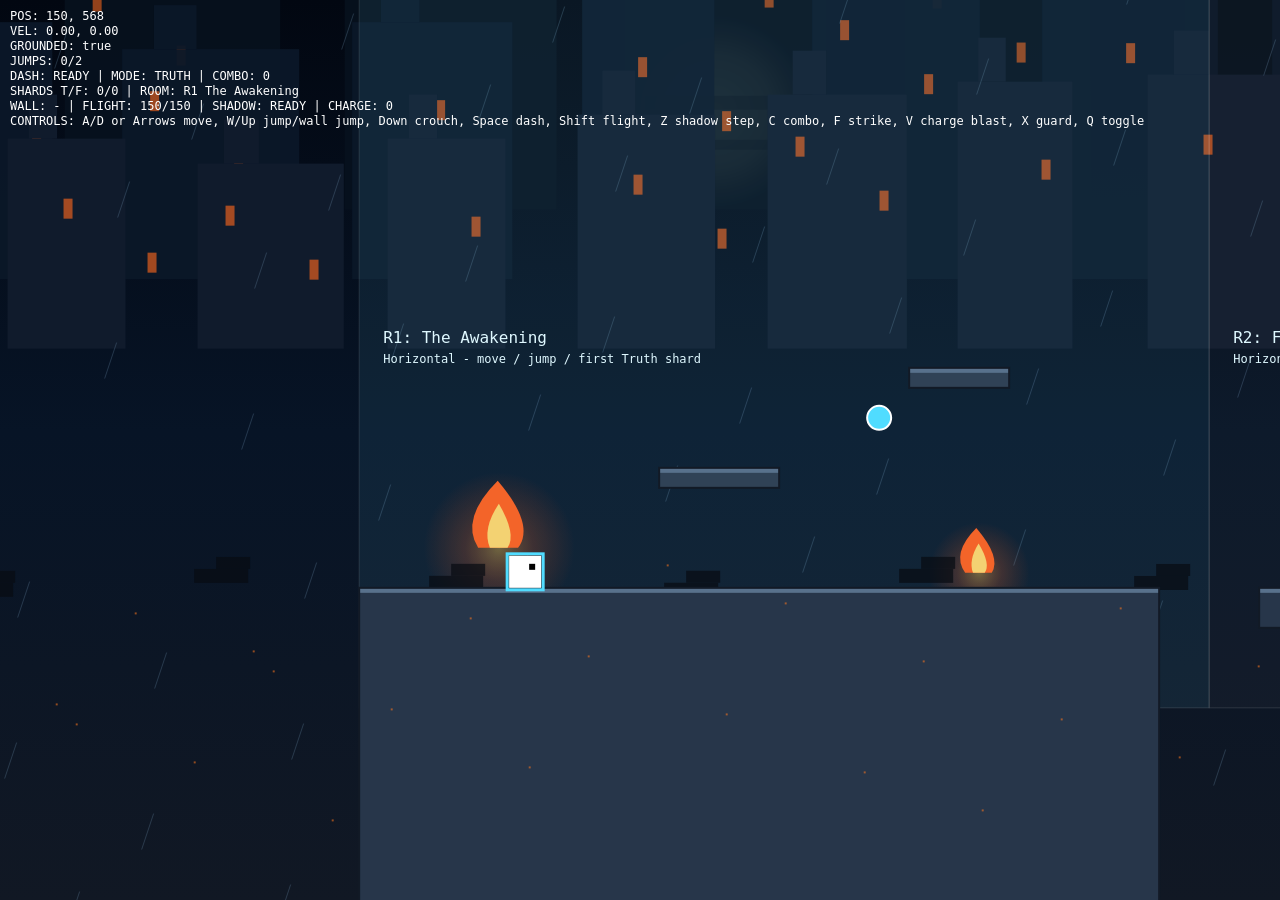
==== into_darkness_demo_no_sprites.html @ dd6d8576 "Add files via upload" ====
<!DOCTYPE html>
<html lang="en">
<head>
    <meta charset="UTF-8">
    <meta name="viewport" content="width=device-width, initial-scale=1.0">
    <title>Into the Darkness - Level 1 Blockout</title>
    <style>
        body { margin: 0; overflow: hidden; background: #000; }
        canvas { display: block; }
    </style>
</head>
<body>
    <canvas id="gameCanvas"></canvas>
    <script>
        // ==========================================
        // INTO THE DARKNESS - LEVEL 1 BLOCKOUT
        // Noktara mood pass: moonlit ruined city, fire, rain, blockout player
        // Designed for easy Tiled JSON replacement later
        // ==========================================

        const canvas = document.getElementById('gameCanvas');
        const ctx = canvas.getContext('2d');

        // Resize handling
        function resize() {
            canvas.width = window.innerWidth;
            canvas.height = window.innerHeight;
        }
        window.addEventListener('resize', resize);
        resize();

        // ==========================================
        // INPUT SYSTEM
        // ==========================================
        const controls = {
            left: ['KeyA', 'ArrowLeft'],
            right: ['KeyD', 'ArrowRight'],
            up: ['KeyW', 'ArrowUp'],
            down: ['ArrowDown'],
            dash: ['Space'],
            combo: ['KeyC'],
            strike: ['KeyF'],
            blast: ['KeyV'],
            guard: ['KeyX'],
            toggle: ['KeyQ'],
            flight: ['ShiftLeft', 'ShiftRight'],
            shadowStep: ['KeyZ']
        };
        const keys = {};
        const justPressed = {};
        const justReleased = {};
        window.addEventListener('keydown', e => {
            if (!keys[e.code]) justPressed[e.code] = true;
            keys[e.code] = true;
            // Prevent scrolling with arrows/space
            if(['Space','ArrowUp','ArrowDown','ArrowLeft','ArrowRight'].includes(e.code)) e.preventDefault();
        });
        window.addEventListener('keyup', e => {
            keys[e.code] = false;
            justReleased[e.code] = true;
        });

        function actionHeld(action) {
            return controls[action].some(code => keys[code]);
        }

        function actionPressed(action) {
            return controls[action].some(code => justPressed[code]);
        }

        function actionReleased(action) {
            return controls[action].some(code => justReleased[code]);
        }

        // ==========================================
        // PHYSICS CONSTANTS (Tweak for feel)
        // ==========================================
        const GRAVITY = 0.65;
        const JUMP_FORCE = -13;
        const MOVE_SPEED = 5;
        const FRICTION = 0.85;
        const MAX_JUMPS = 2;
        const DASH_SPEED = 12;
        const DASH_FRAMES = 12;
        const DASH_COOLDOWN = 22;
        const ATTACK_FRAMES = 12;
        const ATTACK_COOLDOWN = 18;
        const COMBO_WINDOW = 28;
        const SOMERSAULT_FRAMES = 28;
        const BLAST_SPEED = 13;
        const BLAST_COOLDOWN = 24;
        const BLAST_CHARGE_1 = 14;
        const BLAST_CHARGE_2 = 34;
        const BLAST_CHARGE_3 = 56;
        const FLOOR_SHARD_SPEED = 8;
        const FREEZE_FRAMES = 150;
        const WALL_SLIDE_SPEED = 2.2;
        const WALL_JUMP_X = 9;
        const WALL_JUMP_Y = -12;
        const FLIGHT_MAX = 150;
        const FLIGHT_RECHARGE = 1.2;
        const FLIGHT_DRAIN = 1.8;
        const FLIGHT_SPEED = 5.2;
        const SHADOW_STEP_SPEED = 18;
        const SHADOW_STEP_FRAMES = 8;
        const SHADOW_STEP_COOLDOWN = 42;

        // ==========================================
        // PLAYER (Placeholder Square)
        // ==========================================
        const player = {
            x: 150,
            y: 300,
            width: 32,
            height: 32,
            vx: 0,
            vy: 0,
            grounded: false,
            jumpsUsed: 0,
            jumpHeld: false,
            dashTimer: 0,
            dashCooldown: 0,
            canDash: true,
            attackTimer: 0,
            attackCooldown: 0,
            attackHitIds: new Set(),
            attackKind: 'strike',
            comboStep: 0,
            comboWindow: 0,
            blastCooldown: 0,
            blastCharge: 0,
            chargingBlast: false,
            somersaultTimer: 0,
            somersaultSpin: 0,
            guard: false,
            crouching: false,
            touchingWall: 0,
            wallSliding: false,
            flightEnergy: FLIGHT_MAX,
            flying: false,
            shadowStepTimer: 0,
            shadowStepCooldown: 0,
            shardMode: 'truth',
            truthShards: 0,
            falseShards: 0,
            hp: 100,
            facingRight: true,
            color: '#ffffff'
        };

        // ==========================================
        // CAMERA (Follows player with smoothing)
        // ==========================================
        const camera = {
            x: 0,
            y: 0,
            targetX: 0,
            targetY: 0,
            smoothing: 0.1
        };

        // ==========================================
        // LEVEL DATA (Replace with Tiled JSON later)
        // Structure matches standard platformer tilemaps
        // ==========================================
        const bossDoor = {
            x: 8360,
            y: 480,
            closedY: 480,
            openY: 340,
            w: 40,
            h: 120,
            type: 'door',
            opened: false
        };

        const bossExitDoor = {
            x: 9280,
            y: 480,
            closedY: 480,
            openY: 320,
            w: 40,
            h: 120,
            type: 'door',
            opened: false
        };

        const roomZones = [
            { id: 'R1', name: 'The Awakening', x: 0, w: 850, y: 600, type: 'Horizontal', note: 'move / jump / first Truth shard' },
            { id: 'R2', name: 'First Contact', x: 850, w: 750, y: 600, type: 'Horizontal + climb', note: 'first enemy and False risk' },
            { id: 'R3', name: 'The Choice', x: 1600, w: 1000, y: 600, type: 'One-screen choice', note: 'Truth safe route vs False reward' },
            { id: 'R4', name: 'Shifting Streets', x: 2750, w: 990, y: 600, type: 'Horizontal shift', note: 'Truth reveals safe platforms' },
            { id: 'R5', name: 'Echo Chamber', x: 3810, w: 540, y: -140, type: 'Vertical climb', note: 'echo platform climb' },
            { id: 'R6', name: 'The Gauntlet', x: 4380, w: 1830, y: 340, type: 'Horizontal combat', note: 'precision jumps plus enemies' },
            { id: 'R7', name: 'Memory Fragment', x: 6220, w: 420, y: 430, type: 'Breather', note: 'safe checkpoint' },
            { id: 'R8', name: 'Truth & Lies', x: 6640, w: 400, y: 600, type: 'Hybrid descent', note: 'shard choice under pressure' },
            { id: 'R9', name: 'Shadow Dance', x: 7040, w: 510, y: 600, type: 'Vertical descent', note: 'late echo-platform test' },
            { id: 'R11', name: 'Convergence', x: 7550, w: 770, y: 600, type: 'Final approach', note: 'all mechanics compressed' },
            { id: 'R12', name: 'Antechamber', x: 8320, w: 240, y: 600, type: 'Boss door', note: 'sliding entrance' },
            { id: 'R13', name: 'Memory Keeper', x: 8560, w: 760, y: 600, type: 'Tall boss arena', note: 'open combat box / no platforms' },
            { id: 'R14', name: 'Aftermath', x: 9460, w: 680, y: 560, type: 'Exit', note: 'dawn / reward beat' },
        ];

        const optionalRooms = [
            { id: 'R10', name: 'The Mirror', x: 6900, y: 170, w: 380, h: 220, note: 'optional secret test - enter later via Truth gate' },
        ];

        const levelPlatforms = [
            // Opening floor segments
            { x: 0, y: 600, w: 800, h: 360, type: 'floor' },
            { x: 900, y: 600, w: 600, h: 40, type: 'floor' },
            { x: 1600, y: 600, w: 420, h: 40, type: 'floor' },
            { x: 2020, y: 600, w: 140, h: 40, type: 'falseCover' },
            { x: 2160, y: 600, w: 440, h: 40, type: 'floor' },
            
            // R1 rooftop warm-up platforms
            { x: 300, y: 480, w: 120, h: 20, type: 'platform' },
            { x: 550, y: 380, w: 100, h: 20, type: 'platform' },

            // R2 upward route to prize chest
            { x: 930, y: 510, w: 150, h: 20, type: 'platform' },
            { x: 1140, y: 420, w: 130, h: 20, type: 'platform' },
            { x: 1340, y: 320, w: 160, h: 20, type: 'platform' },
            { x: 1510, y: 230, w: 120, h: 20, type: 'platform' },

            // R3 choice room and False-mode lower shaft
            { x: 1700, y: 480, w: 100, h: 20, type: 'platform' },
            { x: 1950, y: 380, w: 120, h: 20, type: 'platform' },
            { x: 2200, y: 280, w: 80, h: 20, type: 'platform' },
            { x: 2020, y: 640, w: 30, h: 220, type: 'falseWall' },
            { x: 2130, y: 640, w: 30, h: 220, type: 'falseWall' },
            { x: 1780, y: 860, w: 680, h: 40, type: 'falseFloor' },
            { x: 1860, y: 760, w: 90, h: 20, type: 'falsePlatform' },
            { x: 2220, y: 760, w: 90, h: 20, type: 'falsePlatform' },

            // R4 shifting streets, ground-only read
            { x: 2750, y: 600, w: 240, h: 40, type: 'floor' },
            { x: 3140, y: 600, w: 180, h: 40, type: 'floor' },
            { x: 3480, y: 600, w: 260, h: 40, type: 'floor' },

            // Section 3: vertical climb shaft
            { x: 3840, y: 600, w: 260, h: 40, type: 'floor' },
            { x: 3810, y: 240, w: 40, h: 230, type: 'wall' },
            { x: 4310, y: -160, w: 40, h: 800, type: 'wall' },
            { x: 3980, y: 500, w: 90, h: 20, type: 'platform' },
            { x: 4190, y: 410, w: 90, h: 20, type: 'platform' },
            { x: 3940, y: 310, w: 80, h: 20, type: 'platform' },
            { x: 4150, y: 210, w: 76, h: 20, type: 'platform' },
            { x: 3920, y: 100, w: 70, h: 20, type: 'platform' },
            { x: 4140, y: -20, w: 80, h: 20, type: 'platform' },
            { x: 3920, y: -140, w: 160, h: 20, type: 'platform' },

            // Section 4: upper-route precision jumps
            { x: 4380, y: -140, w: 220, h: 30, type: 'floor' },
            { x: 4740, y: -80, w: 70, h: 20, type: 'platform' },
            { x: 4980, y: -10, w: 60, h: 20, type: 'platform' },
            { x: 5220, y: 60, w: 56, h: 20, type: 'platform' },
            { x: 5480, y: 140, w: 84, h: 20, type: 'platform' },
            { x: 5750, y: 230, w: 76, h: 20, type: 'platform' },
            { x: 6020, y: 340, w: 190, h: 30, type: 'floor' },
            { x: 6290, y: 430, w: 240, h: 30, type: 'floor' },

            // Section 5: descending run with wider gaps
            { x: 6420, y: 430, w: 150, h: 30, type: 'floor' },
            { x: 6840, y: 520, w: 150, h: 30, type: 'floor' },
            { x: 7270, y: 600, w: 280, h: 40, type: 'floor' },
            { x: 6590, y: 300, w: 58, h: 20, type: 'platform' },
            { x: 7040, y: 390, w: 60, h: 20, type: 'platform' },

            // Final boss hallway and arena blockout
            { x: 7800, y: 600, w: 520, h: 40, type: 'floor' },
            { x: 8210, y: 520, w: 150, h: 20, type: 'platform' },
            { x: 8360, y: 600, w: 960, h: 40, type: 'arena' },
            { x: 8360, y: 40, w: 40, h: 440, type: 'arenaWall' },
            bossDoor,
            { x: 9280, y: 40, w: 40, h: 440, type: 'arenaWall' },
            bossExitDoor,
            { x: 8360, y: 40, w: 960, h: 36, type: 'arenaWall' },

            // Aftermath exit
            { x: 9320, y: 560, w: 140, h: 40, type: 'floor' },
            { x: 9460, y: 560, w: 680, h: 40, type: 'floor' },
            { x: 9600, y: 440, w: 110, h: 20, type: 'platform' },
            { x: 9850, y: 360, w: 160, h: 20, type: 'platform' },
        ];

        const shards = [
            { id: 'truth-r1', x: 520, y: 430, r: 12, kind: 'truth', collected: false },
            { id: 'false-r2', x: 1235, y: 395, r: 12, kind: 'false', collected: false },
            { id: 'truth-r3', x: 1840, y: 545, r: 12, kind: 'truth', collected: false },
            { id: 'false-r3', x: 2350, y: 230, r: 12, kind: 'false', collected: false },
            { id: 'truth-r4', x: 3180, y: 545, r: 12, kind: 'truth', collected: false },
            { id: 'truth-r5', x: 4160, y: 160, r: 12, kind: 'truth', collected: false },
            { id: 'secret-r8', x: 7040, y: 350, r: 10, kind: 'secret', collected: false },
            { id: 'false-r12', x: 8275, y: 485, r: 12, kind: 'false', collected: false },
        ];

        const chests = [
            { id: 'r2-prize', x: 1548, y: 194, w: 46, h: 36, opened: false, label: 'PRIZE' },
        ];

        const enemies = [
            { id: 'stalker-r2', x: 1280, y: 552, w: 30, h: 48, hp: 2, type: 'stalker', vx: 0, alive: true, frozenTimer: 0 },
            { id: 'leech-r6-a', x: 4890, y: -58, w: 30, h: 48, hp: 2, type: 'leech', vx: 0, alive: true, frozenTimer: 0 },
            { id: 'knight-r6', x: 6080, y: 292, w: 38, h: 48, hp: 3, type: 'knight', vx: 0, alive: true, frozenTimer: 0 },
            { id: 'stalker-r8', x: 7310, y: 552, w: 30, h: 48, hp: 2, type: 'stalker', vx: 0, alive: true, frozenTimer: 0 },
            { id: 'boss', x: 9030, y: 500, w: 72, h: 100, hp: 12, type: 'boss', vx: 0, alive: true, frozenTimer: 0 },
        ];

        const projectiles = [];
        const ghostTrails = [];
        let frameCount = 0;

        const fireSources = [
            { x: 140, y: 560, size: 42 },
            { x: 620, y: 585, size: 28 },
            { x: 1180, y: 570, size: 34 },
            { x: 1760, y: 565, size: 32 },
            { x: 2460, y: 560, size: 40 },
            { x: 3520, y: 560, size: 36 },
            { x: 6220, y: 392, size: 26 },
            { x: 6890, y: 486, size: 30 },
            { x: 8060, y: 560, size: 32 },
            { x: 8890, y: 560, size: 44 },
            { x: 8580, y: 558, size: 28 },
            { x: 9180, y: 558, size: 28 },
            { x: 9740, y: 520, size: 28 },
        ];

        const buildingRows = [
            { parallax: 0.18, y: 210, color: '#07111e', alpha: 0.92, step: 280, baseH: 260 },
            { parallax: 0.34, y: 280, color: '#0b1728', alpha: 0.96, step: 230, baseH: 230 },
            { parallax: 0.55, y: 350, color: '#101b2c', alpha: 1, step: 190, baseH: 185 },
        ];

        // ==========================================
        // COLLISION DETECTION (AABB)
        // ==========================================
        function rectsOverlap(a, b) {
            return a.x < b.x + b.w &&
                a.x + a.w > b.x &&
                a.y < b.y + b.h &&
                a.y + a.h > b.y;
        }

        function getAttackHitbox() {
            let attackW = player.shardMode === 'false' ? 70 : 54;
            let attackH = player.shardMode === 'false' ? 44 : 36;
            if (player.attackKind === 'dash') {
                attackW = 82;
                attackH = 40;
            } else if (player.attackKind === 'combo') {
                attackW = 48 + player.comboStep * 8;
                attackH = 34 + Math.min(player.comboStep, 3) * 2;
            }
            return {
                x: player.facingRight ? player.x + player.width : player.x - attackW,
                y: player.y + 2,
                w: attackW,
                h: attackH
            };
        }

        function revealTruthPlatforms() {
            for (let plat of levelPlatforms) {
                if (plat.type === 'truthPlatform') {
                    plat.revealed = true;
                }
            }
        }

        function currentRoom() {
            return roomZones.find(room => player.x >= room.x && player.x < room.x + room.w) || roomZones[0];
        }

        function platformIsActive(plat) {
            if (plat.hidden && !plat.revealed) return false;
            if (plat.type === 'falseCover' && player.shardMode === 'false') return false;
            if ((plat.type === 'falseWall' || plat.type === 'falseFloor' || plat.type === 'falsePlatform') && player.shardMode !== 'false') {
                return false;
            }
            return true;
        }

        function platformIsVisible(plat) {
            if (!platformIsActive(plat)) return false;
            return true;
        }

        function blastChargeLevel() {
            if (player.blastCharge >= BLAST_CHARGE_3) return 3;
            if (player.blastCharge >= BLAST_CHARGE_2) return 2;
            if (player.blastCharge >= BLAST_CHARGE_1) return 1;
            return 0;
        }

        function fireBlast(level) {
            const power = Math.max(1, level);
            projectiles.push({
                x: player.facingRight ? player.x + player.width : player.x - (14 + power * 10),
                y: player.y + 8,
                w: 14 + power * 10,
                h: 8 + power * 4,
                vx: player.facingRight ? BLAST_SPEED + power * 1.5 : -(BLAST_SPEED + power * 1.5),
                life: 70 + power * 10,
                damage: power,
                chargeLevel: power,
                kind: player.shardMode
            });
            player.blastCooldown = BLAST_COOLDOWN;
        }

        function detectWallContact(entity, platforms) {
            let wallDir = 0;
            for (let plat of platforms) {
                if (!platformIsActive(plat)) continue;
                const verticalOverlap = entity.y < plat.y + plat.h && entity.y + entity.height > plat.y;
                if (!verticalOverlap) continue;
                const touchingLeftFace = Math.abs(entity.x + entity.width - plat.x) <= 3;
                const touchingRightFace = Math.abs(entity.x - (plat.x + plat.w)) <= 3;
                if (touchingLeftFace && entity.vx >= 0) wallDir = 1;
                if (touchingRightFace && entity.vx <= 0) wallDir = -1;
            }
            return wallDir;
        }

        function drawFlame(x, y, size, time, alpha = 1) {
            const sway = Math.sin(time * 0.12 + x * 0.03) * size * 0.12;
            ctx.save();
            ctx.globalAlpha = alpha;
            const glow = ctx.createRadialGradient(x, y, 0, x, y, size * 1.8);
            glow.addColorStop(0, 'rgba(255, 190, 65, 0.42)');
            glow.addColorStop(0.45, 'rgba(255, 88, 20, 0.20)');
            glow.addColorStop(1, 'rgba(255, 60, 0, 0)');
            ctx.fillStyle = glow;
            ctx.fillRect(x - size * 2, y - size * 2, size * 4, size * 3);

            ctx.fillStyle = '#ff5a17';
            ctx.beginPath();
            ctx.moveTo(x - size * 0.5, y);
            ctx.quadraticCurveTo(x - size * 0.9 + sway, y - size * 0.7, x + sway, y - size * 1.6);
            ctx.quadraticCurveTo(x + size * 0.9 + sway, y - size * 0.55, x + size * 0.45, y);
            ctx.closePath();
            ctx.fill();

            ctx.fillStyle = '#ffd166';
            ctx.beginPath();
            ctx.moveTo(x - size * 0.22, y);
            ctx.quadraticCurveTo(x - size * 0.42 - sway * 0.3, y - size * 0.45, x + sway * 0.2, y - size * 1.05);
            ctx.quadraticCurveTo(x + size * 0.42, y - size * 0.32, x + size * 0.2, y);
            ctx.closePath();
            ctx.fill();
            ctx.restore();
        }

        function drawWorldBackdrop() {
            const sky = ctx.createLinearGradient(0, 0, 0, canvas.height);
            sky.addColorStop(0, '#020711');
            sky.addColorStop(0.48, '#071426');
            sky.addColorStop(1, '#111824');
            ctx.fillStyle = sky;
            ctx.fillRect(0, 0, canvas.width, canvas.height);

            const moonX = canvas.width * 0.55 - camera.x * 0.03;
            const moonY = 112 - camera.y * 0.02;
            const moon = ctx.createRadialGradient(moonX, moonY, 8, moonX, moonY, 96);
            moon.addColorStop(0, 'rgba(241, 255, 218, 0.95)');
            moon.addColorStop(0.55, 'rgba(209, 226, 190, 0.72)');
            moon.addColorStop(1, 'rgba(209, 226, 190, 0)');
            ctx.fillStyle = moon;
            ctx.beginPath();
            ctx.arc(moonX, moonY, 96, 0, Math.PI * 2);
            ctx.fill();
            ctx.fillStyle = 'rgba(9, 18, 31, 0.42)';
            ctx.fillRect(moonX - 70, moonY - 16, 145, 14);
            ctx.fillRect(moonX - 52, moonY + 28, 112, 10);

            for (let row of buildingRows) {
                const start = Math.floor((camera.x * row.parallax - canvas.width) / row.step) * row.step;
                ctx.globalAlpha = row.alpha;
                ctx.fillStyle = row.color;
                for (let x = start; x < camera.x * row.parallax + canvas.width + row.step; x += row.step) {
                    const screenX = x - camera.x * row.parallax;
                    const h = row.baseH + ((Math.abs(Math.sin(x * 0.015)) * 90) | 0);
                    const w = row.step * (0.55 + Math.abs(Math.cos(x * 0.01)) * 0.22);
                    ctx.fillRect(screenX, row.y - h - camera.y * row.parallax * 0.2, w, h);
                    ctx.fillRect(screenX + w * 0.18, row.y - h - 44 - camera.y * row.parallax * 0.2, w * 0.24, 44);
                    for (let i = 0; i < 5; i++) {
                        if ((i + Math.floor(x / row.step)) % 3 === 0) {
                            ctx.fillStyle = 'rgba(255, 104, 28, 0.62)';
                            ctx.fillRect(screenX + 28 + i * 28, row.y - h + 42 + i * 18 - camera.y * row.parallax * 0.2, 9, 20);
                            ctx.fillStyle = row.color;
                        }
                    }
                }
                ctx.globalAlpha = 1;
            }

            ctx.strokeStyle = 'rgba(130, 170, 205, 0.24)';
            ctx.lineWidth = 1;
            for (let i = 0; i < 70; i++) {
                const x = (i * 137 + frameCount * 7 - camera.x * 0.18) % (canvas.width + 140) - 70;
                const y = (i * 71 + frameCount * 14 - camera.y * 0.12) % (canvas.height + 120) - 80;
                ctx.beginPath();
                ctx.moveTo(x, y);
                ctx.lineTo(x - 12, y + 36);
                ctx.stroke();
            }
        }

        function drawForegroundAtmosphere() {
            ctx.save();
            ctx.translate(-camera.x, -camera.y);
            for (let fire of fireSources) {
                drawFlame(fire.x, fire.y, fire.size, frameCount);
            }
            ctx.restore();
        }

        function resolveCollisions(entity, platforms) {
            entity.grounded = false;
            
            for (let plat of platforms) {
                if (!platformIsActive(plat)) continue;

                // AABB overlap check
                if (entity.x < plat.x + plat.w &&
                    entity.x + entity.width > plat.x &&
                    entity.y < plat.y + plat.h &&
                    entity.y + entity.height > plat.y) {
                    
                    // Resolve from top (landing)
                    if (entity.vy > 0 && entity.y + entity.height - entity.vy <= plat.y + 5) {
                        entity.y = plat.y - entity.height;
                        entity.vy = 0;
                        entity.grounded = true;
                    }
                    // Resolve from bottom (hitting head)
                    else if (entity.vy < 0 && entity.y - entity.vy >= plat.y + plat.h - 5) {
                        entity.y = plat.y + plat.h;
                        entity.vy = 0;
                    }
                    // Resolve from sides
                    else if (entity.vx > 0) {
                        entity.x = plat.x - entity.width;
                    } else if (entity.vx < 0) {
                        entity.x = plat.x + plat.w;
                    }
                }
            }
        }

        // ==========================================
        // UPDATE LOOP
        // ==========================================
        function update() {
            if (actionPressed('toggle')) {
                player.shardMode = player.shardMode === 'truth' ? 'false' : 'truth';
            }

            if (player.dashCooldown > 0) player.dashCooldown--;
            if (player.attackCooldown > 0) player.attackCooldown--;
            if (player.blastCooldown > 0) player.blastCooldown--;
            if (player.shadowStepCooldown > 0) player.shadowStepCooldown--;
            if (player.somersaultTimer > 0) {
                player.somersaultTimer--;
                player.somersaultSpin += 0.55;
            }
            if (player.comboWindow > 0) player.comboWindow--;
            if (player.comboWindow === 0 && player.attackTimer === 0) player.comboStep = 0;
            if (player.attackTimer > 0) player.attackTimer--;
            if (player.attackTimer === 0) player.attackHitIds.clear();
            player.guard = actionHeld('guard');
            player.crouching = actionHeld('down');

            if (player.grounded) {
                player.jumpsUsed = 0;
                player.canDash = true;
                player.flightEnergy = Math.min(FLIGHT_MAX, player.flightEnergy + FLIGHT_RECHARGE);
            }

            player.touchingWall = detectWallContact(player, levelPlatforms);
            player.wallSliding = !player.grounded && player.touchingWall !== 0 && player.vy > 0 && !player.flying;

            // Echo Step dash: short horizontal burst, refreshed on ground.
            if (actionPressed('dash') && player.canDash && player.dashCooldown === 0 && !player.guard) {
                player.dashTimer = DASH_FRAMES;
                player.dashCooldown = DASH_COOLDOWN;
                player.canDash = false;
                player.vx = player.facingRight ? DASH_SPEED : -DASH_SPEED;
                player.vy = Math.min(player.vy, 0);
                ghostTrails.push({ x: player.x, y: player.y, life: 14 });
            }

            if (actionPressed('shadowStep') && player.shadowStepCooldown === 0 && !player.guard) {
                player.shadowStepTimer = SHADOW_STEP_FRAMES;
                player.shadowStepCooldown = SHADOW_STEP_COOLDOWN;
                player.vx = player.facingRight ? SHADOW_STEP_SPEED : -SHADOW_STEP_SPEED;
                player.vy = 0;
                for (let i = 0; i < 4; i++) {
                    ghostTrails.push({ x: player.x - i * 12 * (player.facingRight ? 1 : -1), y: player.y, life: 18 - i * 3, shadow: true });
                }
            }

            if (actionPressed('combo') && player.attackCooldown === 0 && !player.guard) {
                player.comboStep = player.comboWindow > 0 ? Math.min(player.comboStep + 1, 9) : 1;
                player.comboWindow = COMBO_WINDOW;
                player.attackKind = player.dashTimer > 0 ? 'dash' : 'combo';
                player.attackTimer = player.comboStep >= 9 ? 18 : ATTACK_FRAMES;
                player.attackCooldown = player.comboStep >= 9 ? 24 : 12;
            }

            // Shard Strike: Truth is safer/reveals, False is wider and hits harder.
            if (actionPressed('strike') && player.attackCooldown === 0 && !player.guard) {
                player.attackKind = 'strike';
                player.attackTimer = ATTACK_FRAMES;
                player.attackCooldown = ATTACK_COOLDOWN;
                if (player.shardMode === 'truth') revealTruthPlatforms();
            }

            if (actionHeld('blast') && player.blastCooldown === 0 && !player.guard) {
                player.chargingBlast = true;
                player.blastCharge = Math.min(BLAST_CHARGE_3, player.blastCharge + 1);
                player.vx *= 0.92;
            }
            if ((actionReleased('blast') || player.guard) && player.chargingBlast) {
                fireBlast(blastChargeLevel());
                player.chargingBlast = false;
                player.blastCharge = 0;
            }
            if (!actionHeld('blast') && !player.chargingBlast && player.blastCharge > 0) {
                player.blastCharge = 0;
            }

            player.flying = actionHeld('flight') && player.flightEnergy > 0 && !player.grounded && !player.guard;

            if (player.shadowStepTimer > 0) {
                player.shadowStepTimer--;
                player.vx = player.facingRight ? SHADOW_STEP_SPEED : -SHADOW_STEP_SPEED;
                player.vy = 0;
                if (player.shadowStepTimer % 2 === 0) {
                    ghostTrails.push({ x: player.x, y: player.y, life: 12, shadow: true });
                }
            } else if (player.dashTimer > 0) {
                player.dashTimer--;
                player.vx = player.facingRight ? DASH_SPEED : -DASH_SPEED;
            } else {
                // Horizontal Movement
                if (!player.guard && actionHeld('left')) {
                    player.vx -= 1;
                    player.facingRight = false;
                }
                if (!player.guard && actionHeld('right')) {
                    player.vx += 1;
                    player.facingRight = true;
                }

                if (player.flying) {
                    if (actionHeld('up')) player.vy -= 0.8;
                    if (actionHeld('down')) player.vy += 0.8;
                    player.vx = Math.max(-FLIGHT_SPEED, Math.min(FLIGHT_SPEED, player.vx));
                    player.vy = Math.max(-FLIGHT_SPEED, Math.min(FLIGHT_SPEED, player.vy));
                    player.flightEnergy = Math.max(0, player.flightEnergy - FLIGHT_DRAIN);
                }

                // Apply friction & clamp speed
                player.vx *= player.guard || player.crouching ? 0.72 : FRICTION;
                if (Math.abs(player.vx) < 0.1) player.vx = 0;
                player.vx = Math.max(-MOVE_SPEED, Math.min(MOVE_SPEED, player.vx));
            }

            // Jump / double jump
            const jumpPressed = actionHeld('up');
            if (jumpPressed && !player.jumpHeld && player.wallSliding && !player.guard) {
                player.vx = -player.touchingWall * WALL_JUMP_X;
                player.vy = WALL_JUMP_Y;
                player.facingRight = player.touchingWall < 0;
                player.grounded = false;
                player.canDash = true;
            } else if (jumpPressed && !player.jumpHeld && player.jumpsUsed < MAX_JUMPS && !player.guard && !player.crouching) {
                player.vy = JUMP_FORCE;
                player.grounded = false;
                player.jumpsUsed++;
                if (player.jumpsUsed === 2) {
                    player.canDash = true;
                    player.somersaultTimer = SOMERSAULT_FRAMES;
                    player.somersaultSpin = 0;
                    ghostTrails.push({ x: player.x, y: player.y, life: 16, somersault: true });
                }
                // TODO: Add jump buffer & coyote time here (per KB standards)
            }
            player.jumpHeld = jumpPressed;

            // Gravity
            if (player.flying || player.shadowStepTimer > 0) {
                player.vy += 0;
            } else {
                player.vy += player.dashTimer > 0 ? GRAVITY * 0.2 : GRAVITY;
            }
            if (player.wallSliding) {
                player.vy = Math.min(player.vy, WALL_SLIDE_SPEED);
            }

            // Apply velocity
            player.x += player.vx;
            player.y += player.vy;

            // Boss door opens when the player reaches the hallway.
            if (player.x > 8075) {
                bossDoor.opened = true;
            }
            const doorTargetY = bossDoor.opened ? bossDoor.openY : bossDoor.closedY;
            bossDoor.y += (doorTargetY - bossDoor.y) * 0.16;

            const boss = enemies.find(enemy => enemy.id === 'boss');
            if (player.x > 9100 || (boss && !boss.alive)) {
                bossExitDoor.opened = true;
            }
            const exitDoorTargetY = bossExitDoor.opened ? bossExitDoor.openY : bossExitDoor.closedY;
            bossExitDoor.y += (exitDoorTargetY - bossExitDoor.y) * 0.16;

            // Collision
            resolveCollisions(player, levelPlatforms);

            // Shard pickups and simple collectible gates.
            for (let shard of shards) {
                if (shard.collected) continue;
                const shardBox = { x: shard.x - shard.r, y: shard.y - shard.r, w: shard.r * 2, h: shard.r * 2 };
                if (rectsOverlap({ x: player.x, y: player.y, w: player.width, h: player.height }, shardBox)) {
                    shard.collected = true;
                    if (shard.kind === 'truth') {
                        player.truthShards++;
                        player.shardMode = 'truth';
                        if (shard.reveals) revealTruthPlatforms();
                    } else if (shard.kind === 'false') {
                        player.falseShards++;
                        player.shardMode = 'false';
                    }
                }
            }

            for (let chest of chests) {
                if (chest.opened) continue;
                if (rectsOverlap({ x: player.x, y: player.y, w: player.width, h: player.height }, chest)) {
                    chest.opened = true;
                    player.truthShards++;
                }
            }

            // Lightweight enemy hit test for the new Shard Strike.
            if (player.attackTimer > 0) {
                const hitbox = getAttackHitbox();
                for (let enemy of enemies) {
                    if (!enemy.alive || player.attackHitIds.has(enemy.id)) continue;
                    if (rectsOverlap(hitbox, enemy)) {
                        const finisher = player.attackKind === 'combo' && player.comboStep >= 9;
                        const damage = finisher ? 4 : player.attackKind === 'dash' ? 2 : player.shardMode === 'false' ? 2 : 1;
                        const knockback = finisher ? 22 : player.attackKind === 'dash' ? 18 : player.shardMode === 'false' ? 14 : 8;
                        enemy.hp -= damage;
                        enemy.vx = player.facingRight ? knockback : -knockback;
                        player.attackHitIds.add(enemy.id);
                        if (enemy.hp <= 0) enemy.alive = false;
                    }
                }
            }

            for (let projectile of projectiles) {
                projectile.x += projectile.vx;
                projectile.life--;
                for (let enemy of enemies) {
                    if (!enemy.alive || projectile.life <= 0) continue;
                    if (rectsOverlap(projectile, enemy)) {
                        enemy.hp -= projectile.damage;
                        enemy.vx = projectile.vx > 0 ? 9 : -9;
                        projectile.life = 0;
                        if (enemy.hp <= 0) enemy.alive = false;
                    }
                }
            }
            for (let i = projectiles.length - 1; i >= 0; i--) {
                if (projectiles[i].life <= 0) projectiles.splice(i, 1);
            }

            for (let enemy of enemies) {
                if (!enemy.alive) continue;
                enemy.x += enemy.vx;
                enemy.vx *= 0.82;
            }

            for (let trail of ghostTrails) {
                trail.life--;
            }
            for (let i = ghostTrails.length - 1; i >= 0; i--) {
                if (ghostTrails[i].life <= 0) ghostTrails.splice(i, 1);
            }

            // Fall reset (pit death)
            if (player.y > 1200) {
                player.x = 150;
                player.y = 300;
                player.vx = 0;
                player.vy = 0;
                player.jumpsUsed = 0;
                player.jumpHeld = false;
                player.canDash = true;
                player.dashTimer = 0;
                player.attackTimer = 0;
                player.comboStep = 0;
                player.comboWindow = 0;
                player.guard = false;
                player.crouching = false;
                player.touchingWall = 0;
                player.wallSliding = false;
                player.flightEnergy = FLIGHT_MAX;
                player.flying = false;
                player.shadowStepTimer = 0;
                player.chargingBlast = false;
                player.blastCharge = 0;
                player.somersaultTimer = 0;
                player.somersaultSpin = 0;
            }

            // Camera follow
            camera.targetX = player.x - canvas.width * 0.4;
            camera.targetY = player.y - canvas.height * 0.6;
            camera.x += (camera.targetX - camera.x) * camera.smoothing;
            camera.y += (camera.targetY - camera.y) * camera.smoothing;

            for (let code in justPressed) {
                delete justPressed[code];
            }
            for (let code in justReleased) {
                delete justReleased[code];
            }
        }

        // ==========================================
        // RENDER LOOP
        // ==========================================
        function render() {
            frameCount++;
            drawWorldBackdrop();
            drawForegroundAtmosphere();

            ctx.save();
            ctx.translate(-camera.x, -camera.y);

            // Room labels and soft blockout boundaries.
            for (let room of roomZones) {
                ctx.fillStyle = room.id === currentRoom().id ? 'rgba(102, 217, 255, 0.08)' : 'rgba(255, 255, 255, 0.025)';
                ctx.fillRect(room.x, -260, room.w, 980);
                ctx.strokeStyle = 'rgba(255, 255, 255, 0.12)';
                ctx.strokeRect(room.x, -260, room.w, 980);

                ctx.fillStyle = '#dff8ff';
                ctx.font = '16px monospace';
                ctx.fillText(`${room.id}: ${room.name}`, room.x + 24, room.y - 245);
                ctx.font = '12px monospace';
                ctx.fillText(`${room.type} - ${room.note}`, room.x + 24, room.y - 225);
            }

            for (let room of optionalRooms) {
                ctx.fillStyle = 'rgba(80, 220, 255, 0.06)';
                ctx.fillRect(room.x, room.y, room.w, room.h);
                ctx.setLineDash([8, 8]);
                ctx.strokeStyle = '#50dcff';
                ctx.strokeRect(room.x, room.y, room.w, room.h);
                ctx.setLineDash([]);
                ctx.fillStyle = '#b9f7ff';
                ctx.font = '16px monospace';
                ctx.fillText(`${room.id}: ${room.name}`, room.x + 18, room.y + 32);
                ctx.font = '12px monospace';
                ctx.fillText(room.note, room.x + 18, room.y + 52);
            }

            // Cathedral-like boss arena dressing in R13.
            ctx.fillStyle = 'rgba(9, 6, 14, 0.45)';
            ctx.fillRect(8400, 76, 880, 524);
            for (let x = 8460; x <= 9180; x += 180) {
                ctx.fillStyle = 'rgba(20, 24, 36, 0.78)';
                ctx.fillRect(x, 110, 46, 490);
                ctx.fillStyle = 'rgba(110, 38, 48, 0.65)';
                ctx.fillRect(x - 12, 95, 70, 18);
                ctx.fillStyle = 'rgba(255, 91, 28, 0.18)';
                ctx.fillRect(x + 12, 175, 16, 115);
            }

            // Rubble silhouettes to sell the destroyed street without blocking readability.
            ctx.fillStyle = 'rgba(7, 12, 19, 0.72)';
            for (let i = -2; i < 48; i++) {
                const rx = i * 235 + 70;
                const ry = 602 + Math.sin(i * 2.1) * 8;
                ctx.fillRect(rx, ry - 14, 54, 14);
                ctx.fillRect(rx + 22, ry - 26, 34, 12);
            }

            // Draw Platforms
            for (let plat of levelPlatforms) {
                if (!platformIsVisible(plat)) continue;

                if (plat.type === 'floor') {
                    ctx.fillStyle = '#27364a';
                } else if (plat.type === 'wall') {
                    ctx.fillStyle = '#1b293a';
                } else if (plat.type === 'arena' || plat.type === 'arenaWall') {
                    ctx.fillStyle = '#3b1721';
                } else if (plat.type === 'door') {
                    ctx.fillStyle = '#66d9ff';
                } else if (plat.type === 'truthPlatform') {
                    ctx.fillStyle = 'rgba(80, 220, 255, 0.8)';
                } else if (plat.type === 'falseWall' || plat.type === 'falseFloor' || plat.type === 'falsePlatform') {
                    ctx.fillStyle = 'rgba(255, 59, 95, 0.72)';
                } else if (plat.type === 'falseCover') {
                    ctx.fillStyle = '#2a3442';
                } else {
                    ctx.fillStyle = '#304256';
                }
                ctx.fillRect(plat.x, plat.y, plat.w, plat.h);

                ctx.fillStyle = plat.type === 'arena' || plat.type === 'arenaWall' ? '#7e2d32' : plat.type === 'door' || plat.type === 'truthPlatform' ? 'rgba(223, 248, 255, 0.85)' : plat.type === 'falseWall' || plat.type === 'falseFloor' || plat.type === 'falsePlatform' ? 'rgba(255, 160, 180, 0.85)' : '#58718c';
                ctx.fillRect(plat.x, plat.y, plat.w, Math.min(5, plat.h));
                
                // Platform outline for clarity
                ctx.strokeStyle = plat.type === 'arena' || plat.type === 'arenaWall' ? '#ad3841' : plat.type === 'door' || plat.type === 'truthPlatform' ? '#dff8ff' : plat.type === 'falseWall' || plat.type === 'falseFloor' || plat.type === 'falsePlatform' ? '#ff3b5f' : '#121a26';
                ctx.lineWidth = 2;
                ctx.strokeRect(plat.x, plat.y, plat.w, plat.h);
            }

            if (player.shardMode === 'false') {
                ctx.fillStyle = 'rgba(255, 59, 95, 0.2)';
                ctx.fillRect(2020, 600, 140, 260);
                ctx.strokeStyle = 'rgba(255, 59, 95, 0.75)';
                ctx.setLineDash([10, 8]);
                ctx.strokeRect(2020, 600, 140, 260);
                ctx.setLineDash([]);
            }

            for (let chest of chests) {
                ctx.fillStyle = chest.opened ? '#44505f' : '#d49a31';
                ctx.fillRect(chest.x, chest.y, chest.w, chest.h);
                ctx.fillStyle = chest.opened ? '#7d8a9a' : '#ffe08a';
                ctx.fillRect(chest.x + 4, chest.y + 4, chest.w - 8, 8);
                ctx.strokeStyle = '#1a0f08';
                ctx.strokeRect(chest.x, chest.y, chest.w, chest.h);
                if (!chest.opened) {
                    ctx.fillStyle = '#fff1b8';
                    ctx.font = '10px monospace';
                    ctx.fillText(chest.label, chest.x + 6, chest.y - 8);
                }
            }

            // Shards and secret clue.
            for (let shard of shards) {
                if (shard.collected) continue;
                ctx.beginPath();
                ctx.fillStyle = shard.kind === 'truth' ? '#50dcff' : shard.kind === 'false' ? '#ff3b5f' : '#b9f7ff';
                ctx.arc(shard.x, shard.y, shard.r, 0, Math.PI * 2);
                ctx.fill();
                ctx.strokeStyle = '#ffffff';
                ctx.stroke();
            }

            // Enemies / boss blockout.
            for (let enemy of enemies) {
                if (!enemy.alive) continue;
                ctx.fillStyle = enemy.frozenTimer > 0 ? '#7df9ff' : enemy.type === 'boss' ? '#8b0000' : enemy.type === 'knight' ? '#22113a' : '#03050a';
                ctx.fillRect(enemy.x, enemy.y, enemy.w, enemy.h);
                ctx.strokeStyle = enemy.frozenTimer > 0 ? '#dff8ff' : enemy.type === 'boss' ? '#ffcccc' : '#ff3b5f';
                ctx.strokeRect(enemy.x, enemy.y, enemy.w, enemy.h);
                ctx.fillStyle = '#ff3b5f';
                ctx.fillRect(enemy.x + 8, enemy.y + 8, 5, 5);
                ctx.fillRect(enemy.x + enemy.w - 13, enemy.y + 8, 5, 5);
            }

            // Dash / flash-step ghosts.
            for (let trail of ghostTrails) {
                ctx.fillStyle = trail.shadow ? `rgba(20, 0, 40, ${trail.life / 20})` : trail.somersault ? `rgba(255, 255, 255, ${trail.life / 26})` : `rgba(80, 220, 255, ${trail.life / 28})`;
                ctx.fillRect(trail.x, trail.y, player.width, player.height);
            }

            // E-Blast projectiles.
            for (let projectile of projectiles) {
                ctx.fillStyle = projectile.chargeLevel >= 3 ? '#ffffff' : projectile.chargeLevel === 2 ? '#72f4ff' : projectile.kind === 'truth' ? '#33aaff' : '#ff4d77';
                ctx.fillRect(projectile.x, projectile.y, projectile.w, projectile.h);
                ctx.fillStyle = projectile.chargeLevel >= 3 ? 'rgba(255, 255, 255, 0.45)' : projectile.kind === 'truth' ? 'rgba(114, 244, 255, 0.35)' : 'rgba(255, 77, 119, 0.35)';
                ctx.fillRect(projectile.x - 12, projectile.y + 2, projectile.w, Math.max(4, projectile.h - 4));
            }

            // Active attack hitbox.
            if (player.attackTimer > 0) {
                const hitbox = getAttackHitbox();
                const attackAlpha = player.attackKind === 'combo' && player.comboStep >= 9 ? 0.7 : 0.45;
                ctx.fillStyle = player.shardMode === 'truth' ? `rgba(80, 220, 255, ${attackAlpha})` : `rgba(255, 59, 95, ${attackAlpha})`;
                ctx.fillRect(hitbox.x, hitbox.y, hitbox.w, hitbox.h);
                ctx.strokeStyle = '#ffffff';
                ctx.strokeRect(hitbox.x, hitbox.y, hitbox.w, hitbox.h);
            }

            // Draw Player (Placeholder)
            const chargeLevel = blastChargeLevel();
            ctx.fillStyle = player.shadowStepTimer > 0 ? '#201030' :
                chargeLevel === 3 ? '#ffffff' :
                chargeLevel === 2 ? '#72f4ff' :
                chargeLevel === 1 ? '#1f8cff' :
                player.flying ? '#b9f7ff' :
                player.dashTimer > 0 ? '#66d9ff' :
                player.color;
            const drawHeight = player.crouching ? player.height * 0.55 : player.height;
            const drawY = player.crouching ? player.y + player.height - drawHeight : player.y;
            if (player.somersaultTimer > 0) {
                ctx.save();
                ctx.translate(player.x + player.width / 2, drawY + drawHeight / 2);
                ctx.rotate(player.somersaultSpin);
                ctx.fillRect(-player.width / 2, -drawHeight / 2, player.width, drawHeight);
                ctx.fillStyle = 'rgba(80, 220, 255, 0.35)';
                ctx.fillRect(-player.width / 2 - 8, -drawHeight / 2, 6, drawHeight);
                ctx.restore();
            } else {
                ctx.fillRect(player.x, drawY, player.width, drawHeight);
            }
            ctx.strokeStyle = player.shardMode === 'truth' ? '#50dcff' : '#ff3b5f';
            ctx.lineWidth = 3;
            if (player.somersaultTimer > 0) {
                ctx.save();
                ctx.translate(player.x + player.width / 2, drawY + drawHeight / 2);
                ctx.rotate(player.somersaultSpin);
                ctx.strokeRect(-player.width / 2 - 2, -drawHeight / 2 - 2, player.width + 4, drawHeight + 4);
                ctx.restore();
            } else {
                ctx.strokeRect(player.x - 2, drawY - 2, player.width + 4, drawHeight + 4);
            }
            if (player.chargingBlast) {
                ctx.strokeStyle = chargeLevel === 3 ? '#ffffff' : chargeLevel === 2 ? '#72f4ff' : '#1f8cff';
                ctx.lineWidth = 2 + chargeLevel;
                ctx.beginPath();
                ctx.arc(player.x + player.width / 2, player.y + player.height / 2, 22 + chargeLevel * 5, 0, Math.PI * 2);
                ctx.stroke();
            }
            if (player.wallSliding) {
                ctx.fillStyle = '#ffd166';
                const sparkX = player.touchingWall > 0 ? player.x + player.width + 2 : player.x - 5;
                ctx.fillRect(sparkX, player.y + 10, 4, 4);
                ctx.fillRect(sparkX, player.y + 22, 3, 3);
            }
            if (player.flying) {
                ctx.fillStyle = 'rgba(80, 220, 255, 0.35)';
                ctx.fillRect(player.x - 8, player.y + player.height - 4, player.width + 16, 8);
            }
            if (player.guard) {
                ctx.fillStyle = 'rgba(255, 255, 255, 0.45)';
                const shieldX = player.facingRight ? player.x + player.width + 4 : player.x - 10;
                ctx.fillRect(shieldX, player.y - 2, 6, player.height + 4);
            }
            
            // Direction indicator
            ctx.fillStyle = '#000000';
            const eyeX = player.facingRight ? player.x + 20 : player.x + 6;
            ctx.fillRect(eyeX, drawY + 8, 6, 6);

            ctx.restore();

            // Screen-space ember flecks over the action.
            ctx.fillStyle = 'rgba(255, 119, 28, 0.55)';
            for (let i = 0; i < 22; i++) {
                const x = (i * 197 + frameCount * 1.3 - camera.x * 0.1) % (canvas.width + 40) - 20;
                const y = (canvas.height - 80 - ((i * 53 + frameCount * 2.1) % 260));
                ctx.fillRect(x, y, 2, 2);
            }

            // Debug UI
            ctx.fillStyle = '#ffffff';
            ctx.font = '12px monospace';
            const room = currentRoom();
            ctx.fillText(`POS: ${Math.round(player.x)}, ${Math.round(player.y)}`, 10, 20);
            ctx.fillText(`VEL: ${player.vx.toFixed(2)}, ${player.vy.toFixed(2)}`, 10, 35);
            ctx.fillText(`GROUNDED: ${player.grounded}`, 10, 50);
            ctx.fillText(`JUMPS: ${player.jumpsUsed}/${MAX_JUMPS}`, 10, 65);
            ctx.fillText(`DASH: ${player.canDash ? 'READY' : 'USED'} | MODE: ${player.shardMode.toUpperCase()} | COMBO: ${player.comboStep}`, 10, 80);
            ctx.fillText(`SHARDS T/F: ${player.truthShards}/${player.falseShards} | ROOM: ${room.id} ${room.name}`, 10, 95);
            ctx.fillText(`WALL: ${player.wallSliding ? 'SLIDE' : player.touchingWall || '-'} | FLIGHT: ${Math.round(player.flightEnergy)}/${FLIGHT_MAX} | SHADOW: ${player.shadowStepCooldown === 0 ? 'READY' : player.shadowStepCooldown} | CHARGE: ${chargeLevel}`, 10, 110);
            ctx.fillText(`CONTROLS: A/D or Arrows move, W/Up jump/wall jump, Down crouch, Space dash, Shift flight, Z shadow step, C combo, F strike, V charge blast, X guard, Q toggle`, 10, 125);
        }

        // ==========================================
        // GAME LOOP
        // ==========================================
        function loop() {
            update();
            render();
            requestAnimationFrame(loop);
        }

        // Start
        loop();
    </script>
</body>
</html>
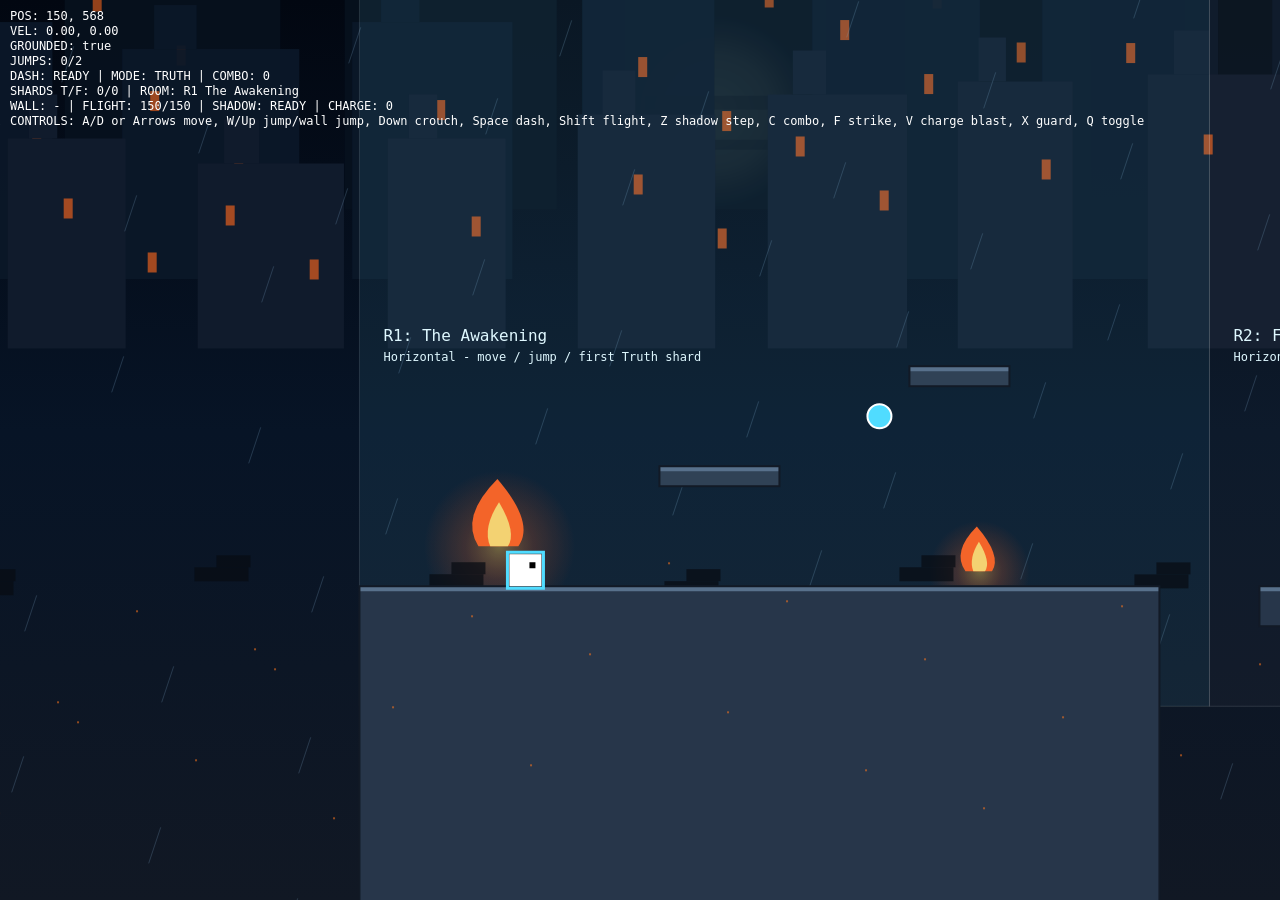
==== commit e716e3de: "update branch" ====
--- a/into_darkness_demo_no_sprites.html
+++ b/into_darkness_demo_no_sprites.html
@@ -8,10 +8,26 @@
         body { margin: 0; overflow: hidden; background: #000; }
         canvas { display: block; }
     </style>
+    <audio id="bgm" loop>
+        <source src="https://raw.githubusercontent.com/nagavisionltd/into-the-darkness-demo-2026/master/assets/audio/music/IntoDarkness_ThemeSong_Moonlit_Gate.mp3" type="audio/mpeg">
+    </audio>
 </head>
 <body>
     <canvas id="gameCanvas"></canvas>
     <script>
+        // Try to play background music on first user interaction
+        let musicStarted = false;
+        function startMusic() {
+            if (!musicStarted) {
+                const bgm = document.getElementById('bgm');
+                bgm.volume = 0.4;
+                bgm.play().catch(e => console.log('Music autoplay blocked, waiting for interaction'));
+                musicStarted = true;
+            }
+        }
+        window.addEventListener('keydown', startMusic);
+        window.addEventListener('mousedown', startMusic);
+        window.addEventListener('touchstart', startMusic);
         // ==========================================
         // INTO THE DARKNESS - LEVEL 1 BLOCKOUT
         // Noktara mood pass: moonlit ruined city, fire, rain, blockout player
@@ -396,16 +412,19 @@
 
         function fireBlast(level) {
             const power = Math.max(1, level);
+            const blastSize = power >= 3 ? 42 : power === 2 ? 28 : 18;
             projectiles.push({
-                x: player.facingRight ? player.x + player.width : player.x - (14 + power * 10),
-                y: player.y + 8,
-                w: 14 + power * 10,
-                h: 8 + power * 4,
+                x: player.facingRight ? player.x + player.width : player.x - blastSize,
+                y: player.y + (player.height - blastSize) / 2,
+                w: blastSize,
+                h: blastSize,
                 vx: player.facingRight ? BLAST_SPEED + power * 1.5 : -(BLAST_SPEED + power * 1.5),
                 life: 70 + power * 10,
                 damage: power,
                 chargeLevel: power,
-                kind: player.shardMode
+                kind: player.shardMode,
+                rotation: 0,
+                pulsePhase: 0
             });
             player.blastCooldown = BLAST_COOLDOWN;
         }
@@ -767,6 +786,8 @@
             for (let projectile of projectiles) {
                 projectile.x += projectile.vx;
                 projectile.life--;
+                projectile.pulsePhase += 0.15;
+                projectile.rotation += 0.08;
                 for (let enemy of enemies) {
                     if (!enemy.alive || projectile.life <= 0) continue;
                     if (rectsOverlap(projectile, enemy)) {
@@ -978,12 +999,71 @@
                 ctx.fillRect(trail.x, trail.y, player.width, player.height);
             }
 
-            // E-Blast projectiles.
+            // E-Blast projectiles - Energy blast style (Street Fighter / Mega Man)
             for (let projectile of projectiles) {
-                ctx.fillStyle = projectile.chargeLevel >= 3 ? '#ffffff' : projectile.chargeLevel === 2 ? '#72f4ff' : projectile.kind === 'truth' ? '#33aaff' : '#ff4d77';
-                ctx.fillRect(projectile.x, projectile.y, projectile.w, projectile.h);
-                ctx.fillStyle = projectile.chargeLevel >= 3 ? 'rgba(255, 255, 255, 0.45)' : projectile.kind === 'truth' ? 'rgba(114, 244, 255, 0.35)' : 'rgba(255, 77, 119, 0.35)';
-                ctx.fillRect(projectile.x - 12, projectile.y + 2, projectile.w, Math.max(4, projectile.h - 4));
+                const centerX = projectile.x + projectile.w / 2;
+                const centerY = projectile.y + projectile.h / 2;
+                const pulseScale = 1 + Math.sin(projectile.pulsePhase) * 0.15;
+                
+                // Outer glow aura
+                const glowSize = projectile.w * 1.8 * pulseScale;
+                const gradient = ctx.createRadialGradient(centerX, centerY, projectile.w * 0.3, centerX, centerY, glowSize);
+                
+                if (projectile.chargeLevel >= 3) {
+                    // Massive charged blast - white/blue core with intense glow
+                    gradient.addColorStop(0, 'rgba(255, 255, 255, 0.95)');
+                    gradient.addColorStop(0.2, 'rgba(200, 240, 255, 0.85)');
+                    gradient.addColorStop(0.4, 'rgba(114, 244, 255, 0.6)');
+                    gradient.addColorStop(0.7, 'rgba(51, 170, 255, 0.3)');
+                    gradient.addColorStop(1, 'rgba(51, 170, 255, 0)');
+                } else if (projectile.chargeLevel === 2) {
+                    // Medium blast - cyan energy ball
+                    gradient.addColorStop(0, 'rgba(255, 255, 255, 0.9)');
+                    gradient.addColorStop(0.25, 'rgba(114, 244, 255, 0.8)');
+                    gradient.addColorStop(0.5, 'rgba(51, 200, 255, 0.5)');
+                    gradient.addColorStop(0.8, 'rgba(51, 170, 255, 0.2)');
+                    gradient.addColorStop(1, 'rgba(51, 170, 255, 0)');
+                } else if (projectile.kind === 'truth') {
+                    // Small truth blast - blue energy fire
+                    gradient.addColorStop(0, 'rgba(255, 255, 255, 0.85)');
+                    gradient.addColorStop(0.3, 'rgba(51, 170, 255, 0.75)');
+                    gradient.addColorStop(0.6, 'rgba(51, 140, 255, 0.4)');
+                    gradient.addColorStop(1, 'rgba(51, 100, 255, 0)');
+                } else {
+                    // Small false blast - red/pink energy fire
+                    gradient.addColorStop(0, 'rgba(255, 255, 255, 0.85)');
+                    gradient.addColorStop(0.3, 'rgba(255, 77, 119, 0.75)');
+                    gradient.addColorStop(0.6, 'rgba(255, 50, 100, 0.4)');
+                    gradient.addColorStop(1, 'rgba(255, 50, 100, 0)');
+                }
+                
+                ctx.fillStyle = gradient;
+                ctx.beginPath();
+                ctx.arc(centerX, centerY, glowSize / 2, 0, Math.PI * 2);
+                ctx.fill();
+                
+                // Bright inner core
+                const coreColor = projectile.chargeLevel >= 3 ? '#ffffff' : 
+                                  projectile.chargeLevel === 2 ? '#e0faff' : 
+                                  projectile.kind === 'truth' ? '#aaddff' : '#ffccdd';
+                ctx.fillStyle = coreColor;
+                ctx.beginPath();
+                ctx.arc(centerX, centerY, projectile.w * 0.35 * pulseScale, 0, Math.PI * 2);
+                ctx.fill();
+                
+                // Sparkle particles around high-charge blasts
+                if (projectile.chargeLevel >= 2) {
+                    ctx.fillStyle = 'rgba(255, 255, 255, 0.7)';
+                    for (let i = 0; i < 3; i++) {
+                        const sparkAngle = projectile.rotation + (i * Math.PI * 2 / 3);
+                        const sparkDist = projectile.w * 0.7;
+                        const sparkX = centerX + Math.cos(sparkAngle) * sparkDist;
+                        const sparkY = centerY + Math.sin(sparkAngle) * sparkDist;
+                        ctx.beginPath();
+                        ctx.arc(sparkX, sparkY, 2, 0, Math.PI * 2);
+                        ctx.fill();
+                    }
+                }
             }
 
             // Active attack hitbox.
